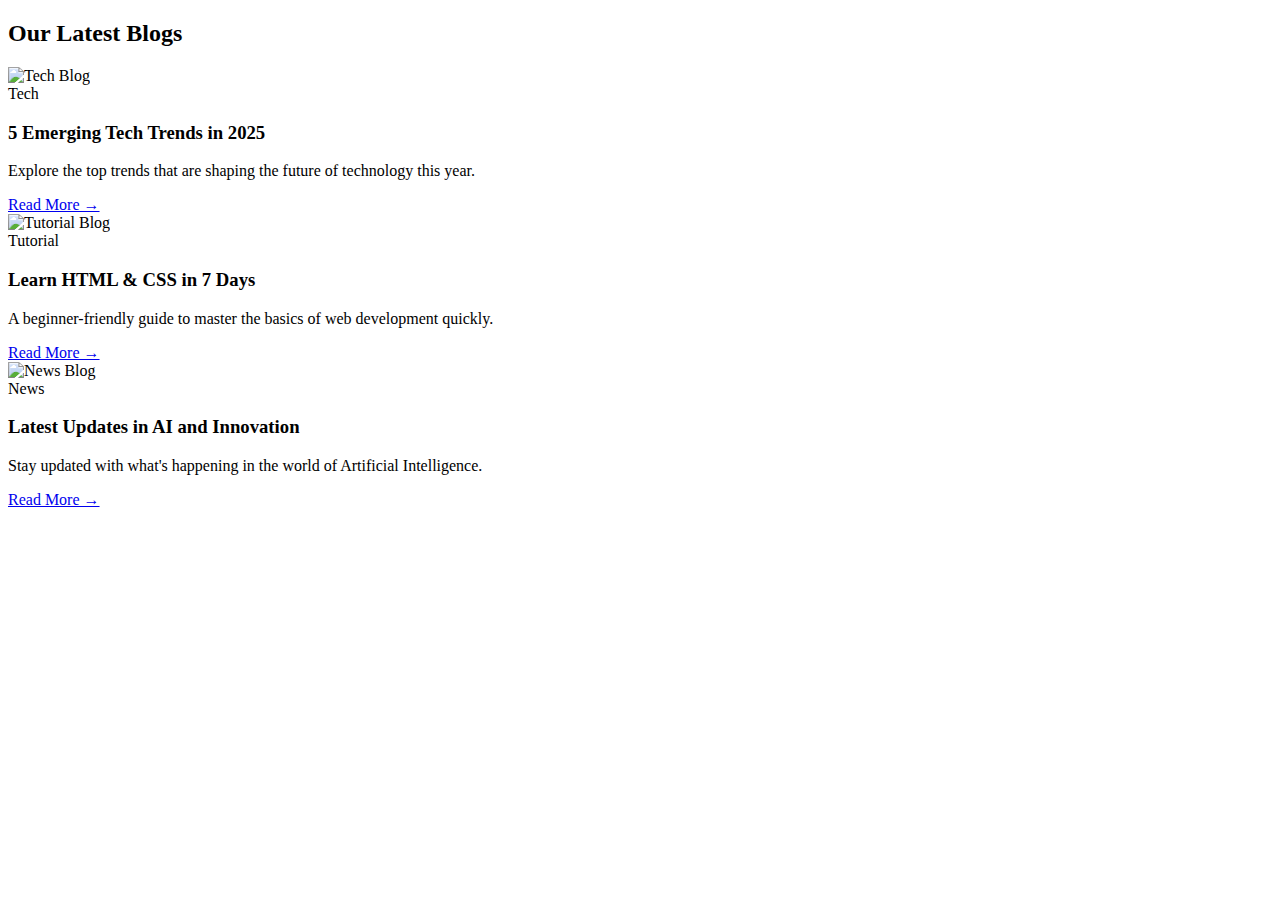
==== blog.html @ 96273fc0 "Add initial HTML structure for main pages: About, Features, Pricing, Index, Blog" ====
<!DOCTYPE html>
<html lang="en">
<head>
    <meta charset="UTF-8">
    <meta name="viewport" content="width=device-width, initial-scale=1.0">
    <title>Blog</title>
</head>
<body>
    
  <section class="blog-section">
    <h2>Our Latest Blogs</h2>
    <div class="blog-grid">
      <div class="blog-card">
        <img src="https://source.unsplash.com/400x250/?technology" alt="Tech Blog">
        <div class="blog-content">
          <span class="blog-category">Tech</span>
          <h3>5 Emerging Tech Trends in 2025</h3>
          <p>Explore the top trends that are shaping the future of technology this year.</p>
          <a href="#">Read More →</a>
        </div>
      </div>
      <div class="blog-card">
        <img src="https://unsplash.com/photos/[base64]" alt="Tutorial Blog">
        <div class="blog-content">
          <span class="blog-category">Tutorial</span>
          <h3>Learn HTML & CSS in 7 Days</h3>
          <p>A beginner-friendly guide to master the basics of web development quickly.</p>
          <a href="#">Read More →</a>
        </div>
      </div>
      <div class="blog-card">
        <img src="https://unsplash.com/photos/man-reading-newspaper-in-bulletin-board-c5QdMcuFlgY" alt="News Blog">
        <div class="blog-content">
          <span class="blog-category">News</span>
          <h3>Latest Updates in AI and Innovation</h3>
          <p>Stay updated with what's happening in the world of Artificial Intelligence.</p>
          <a href="#">Read More →</a>
        </div>
      </div>
    </div>
  </section>
</body>
</html>
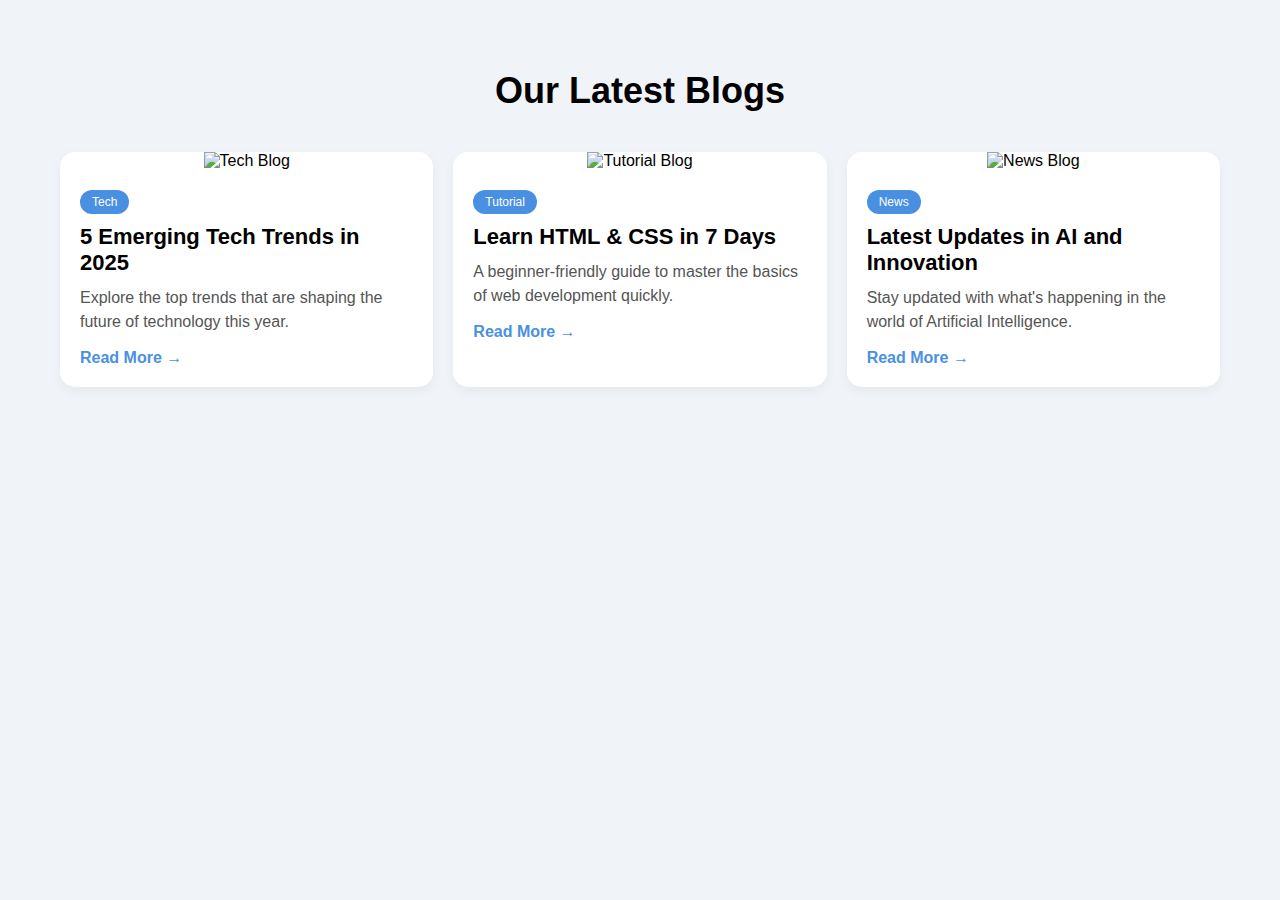
==== commit 932f05e9: "Add stylesheet link and enhance About section styling" ====
--- a/blog.html
+++ b/blog.html
@@ -4,6 +4,7 @@
     <meta charset="UTF-8">
     <meta name="viewport" content="width=device-width, initial-scale=1.0">
     <title>Blog</title>
+    <link rel="stylesheet" href="style.css">
 </head>
 <body>
     
--- a/style.css
+++ b/style.css
@@ -0,0 +1,345 @@
+* {
+    margin: 0;
+    padding: 0;
+    box-sizing: border-box;
+    font-family: Arial, sans-serif;
+}
+
+
+.navbar {
+    display: flex;
+    justify-content: space-between;
+    align-items: center;
+    padding: 20px 50px;
+    background: transparent;
+    position: absolute;
+    width: 100%;
+}
+
+.navbar .logo {
+    font-size: 1.5rem;
+    font-weight: bold;
+    color: white;
+}
+
+.navbar ul {
+    list-style: none;
+    display: flex;
+}
+
+.navbar ul li {
+    margin: 0 15px;
+}
+
+.navbar ul li a {
+    text-decoration: none;
+    color: white;
+    opacity: 0.7;
+    transition: 0.3s;
+}
+
+.navbar ul li a.active,
+.navbar ul li a:hover {
+    opacity: 1;
+    color: #00ff00;
+}
+
+
+.hero {
+    display: flex;
+    align-items: center;
+    justify-content: space-between;
+    background-color: #111;
+    color: white;
+    padding: 100px 50px;
+    height: 100vh;
+}
+
+
+.hero-content {
+    max-width: 45%;
+}
+
+.hero-content h1 {
+    font-size: 3rem;
+    margin-bottom: 20px;
+}
+
+.hero-content p {
+    font-size: 1.1rem;
+    margin-bottom: 20px;
+    opacity: 0.8;
+}
+
+.btn {
+    display: inline-block;
+    background-color: #28a745;
+    color: white;
+    padding: 12px 24px;
+    font-size: 1rem;
+    text-decoration: none;
+    border-radius: 5px;
+    transition: 0.3s;
+}
+
+.btn:hover {
+    background-color: #1e7e34;
+}
+
+
+.hero-image {
+    position: relative;
+}
+
+.hero-image img {
+    width: 100%;
+    border-radius: 10px;
+}
+
+
+.play-button {
+    position: absolute;
+    top: 50%;
+    left: 50%;
+    transform: translate(-50%, -50%);
+    background: white;
+    color: black;
+    font-size: 2rem;
+    width: 60px;
+    height: 60px;
+    text-align: center;
+    line-height: 60px;
+    border-radius: 50%;
+    cursor: pointer;
+    opacity: 0.8;
+    transition: 0.3s;
+}
+
+.play-button:hover {
+    opacity: 1;
+    background: #00ff00;
+    color: white;
+}
+
+
+.footer {
+    background-color: #008000;
+    color: white;
+    text-align: center;
+    padding: 30px;
+    font-size: 1.5rem;
+}
+nav ul li a.active {
+    color: #00ff00; 
+    font-weight: bold; 
+    border-bottom: 2px solid #00ff00; 
+}
+#about {
+    display: block;
+    padding: 50px;
+    background: #f4f4f4;
+}
+#about h2 {
+    text-align: center;
+    font-size: 36px;
+    margin-bottom: 20px;
+}
+#about p {
+    text-align: center;
+    font-size: 18px;
+    line-height: 1.6;
+    margin-bottom: 20px;
+}
+#about .btn {
+    display: inline-block;
+    background-color: #28a745;
+    color: white;
+    padding: 12px 24px;
+    font-size: 1rem;
+    text-decoration: none;
+    border-radius: 5px;
+    transition: 0.3s;
+}
+#about .btn:hover {
+    background-color: #1e7e34;
+}
+body {
+    font-family: Arial, sans-serif;
+    background: #f0f4f8;
+    margin: 0;
+    padding: 0;
+  }
+  .features-section {
+    max-width: 1200px;
+    margin: 50px auto;
+    padding: 20px;
+    text-align: center;
+  }
+  .features-section h2 {
+    font-size: 36px;
+    margin-bottom: 20px;
+  }
+  .features-grid {
+    display: grid;
+    grid-template-columns: repeat(auto-fit, minmax(250px, 1fr));
+    gap: 20px;
+    margin-top: 40px;
+  }
+  .feature-card {
+    background: #fff;
+    padding: 30px 20px;
+    border-radius: 15px;
+    box-shadow: 0 4px 12px rgba(0,0,0,0.05);
+    transition: transform 0.3s, box-shadow 0.3s;
+  }
+  .feature-card:hover {
+    transform: translateY(-8px);
+    box-shadow: 0 8px 24px rgba(0,0,0,0.1);
+  }
+  .feature-card i {
+    font-size: 50px;
+    color: #4a90e2;
+    margin-bottom: 15px;
+  }
+  .feature-card h3 {
+    font-size: 24px;
+    margin-bottom: 10px;
+  }
+  .feature-card p {
+    color: #555;
+    line-height: 1.6;
+  }
+  body {
+    font-family: Arial, sans-serif;
+    background: #f0f4f8;
+    margin: 0;
+    padding: 0;
+  }
+  .pricing-section {
+    max-width: 1200px;
+    margin: 50px auto;
+    padding: 20px;
+    text-align: center;
+  }
+  .pricing-section h2 {
+    font-size: 36px;
+    margin-bottom: 20px;
+  }
+  .pricing-grid {
+    display: grid;
+    grid-template-columns: repeat(auto-fit, minmax(250px, 1fr));
+    gap: 20px;
+    margin-top: 40px;
+  }
+  .pricing-card {
+    background: #fff;
+    padding: 30px 20px;
+    border-radius: 15px;
+    box-shadow: 0 4px 12px rgba(0,0,0,0.05);
+    transition: transform 0.3s, box-shadow 0.3s;
+  }
+  .pricing-card:hover {
+    transform: translateY(-8px);
+    box-shadow: 0 8px 24px rgba(0,0,0,0.1);
+  }
+  .pricing-card h3 {
+    font-size: 28px;
+    margin-bottom: 10px;
+  }
+  .pricing-card .price {
+    font-size: 32px;
+    color: #4a90e2;
+    margin-bottom: 15px;
+  }
+  .pricing-card ul {
+    list-style: none;
+    padding: 0;
+    margin: 20px 0;
+    text-align: left;
+  }
+  .pricing-card ul li {
+    padding: 8px 0;
+    border-bottom: 1px solid #eee;
+  }
+  .pricing-card button {
+    background-color: #4a90e2;
+    color: white;
+    border: none;
+    padding: 10px 20px;
+    border-radius: 8px;
+    cursor: pointer;
+    transition: background-color 0.3s;
+  }
+  .pricing-card button:hover {
+    background-color: #357bd1;
+  }
+
+  body {
+    font-family: Arial, sans-serif;
+    background: #f0f4f8;
+    margin: 0;
+    padding: 0;
+  }
+  .blog-section {
+    max-width: 1200px;
+    margin: 50px auto;
+    padding: 20px;
+    text-align: center;
+  }
+  .blog-section h2 {
+    font-size: 36px;
+    margin-bottom: 20px;
+  }
+  .blog-grid {
+    display: grid;
+    grid-template-columns: repeat(auto-fit, minmax(280px, 1fr));
+    gap: 20px;
+    margin-top: 40px;
+  }
+  .blog-card {
+    background: #fff;
+    border-radius: 15px;
+    box-shadow: 0 4px 12px rgba(0,0,0,0.05);
+    overflow: hidden;
+    transition: transform 0.3s, box-shadow 0.3s;
+  }
+  .blog-card:hover {
+    transform: translateY(-8px);
+    box-shadow: 0 8px 24px rgba(0,0,0,0.1);
+  }
+  .blog-card img {
+    width: 100%;
+    height: 180px;
+    object-fit: cover;
+  }
+  .blog-content {
+    padding: 20px;
+    text-align: left;
+  }
+  .blog-category {
+    display: inline-block;
+    padding: 5px 12px;
+    background-color: #4a90e2;
+    color: #fff;
+    border-radius: 20px;
+    font-size: 12px;
+    margin-bottom: 10px;
+  }
+  .blog-content h3 {
+    font-size: 22px;
+    margin-bottom: 10px;
+  }
+  .blog-content p {
+    color: #555;
+    line-height: 1.5;
+    margin-bottom: 15px;
+  }
+  .blog-content a {
+    text-decoration: none;
+    color: #4a90e2;
+    font-weight: bold;
+    transition: color 0.3s;
+  }
+  .blog-content a:hover {
+    color: #357bd1;
+  }
